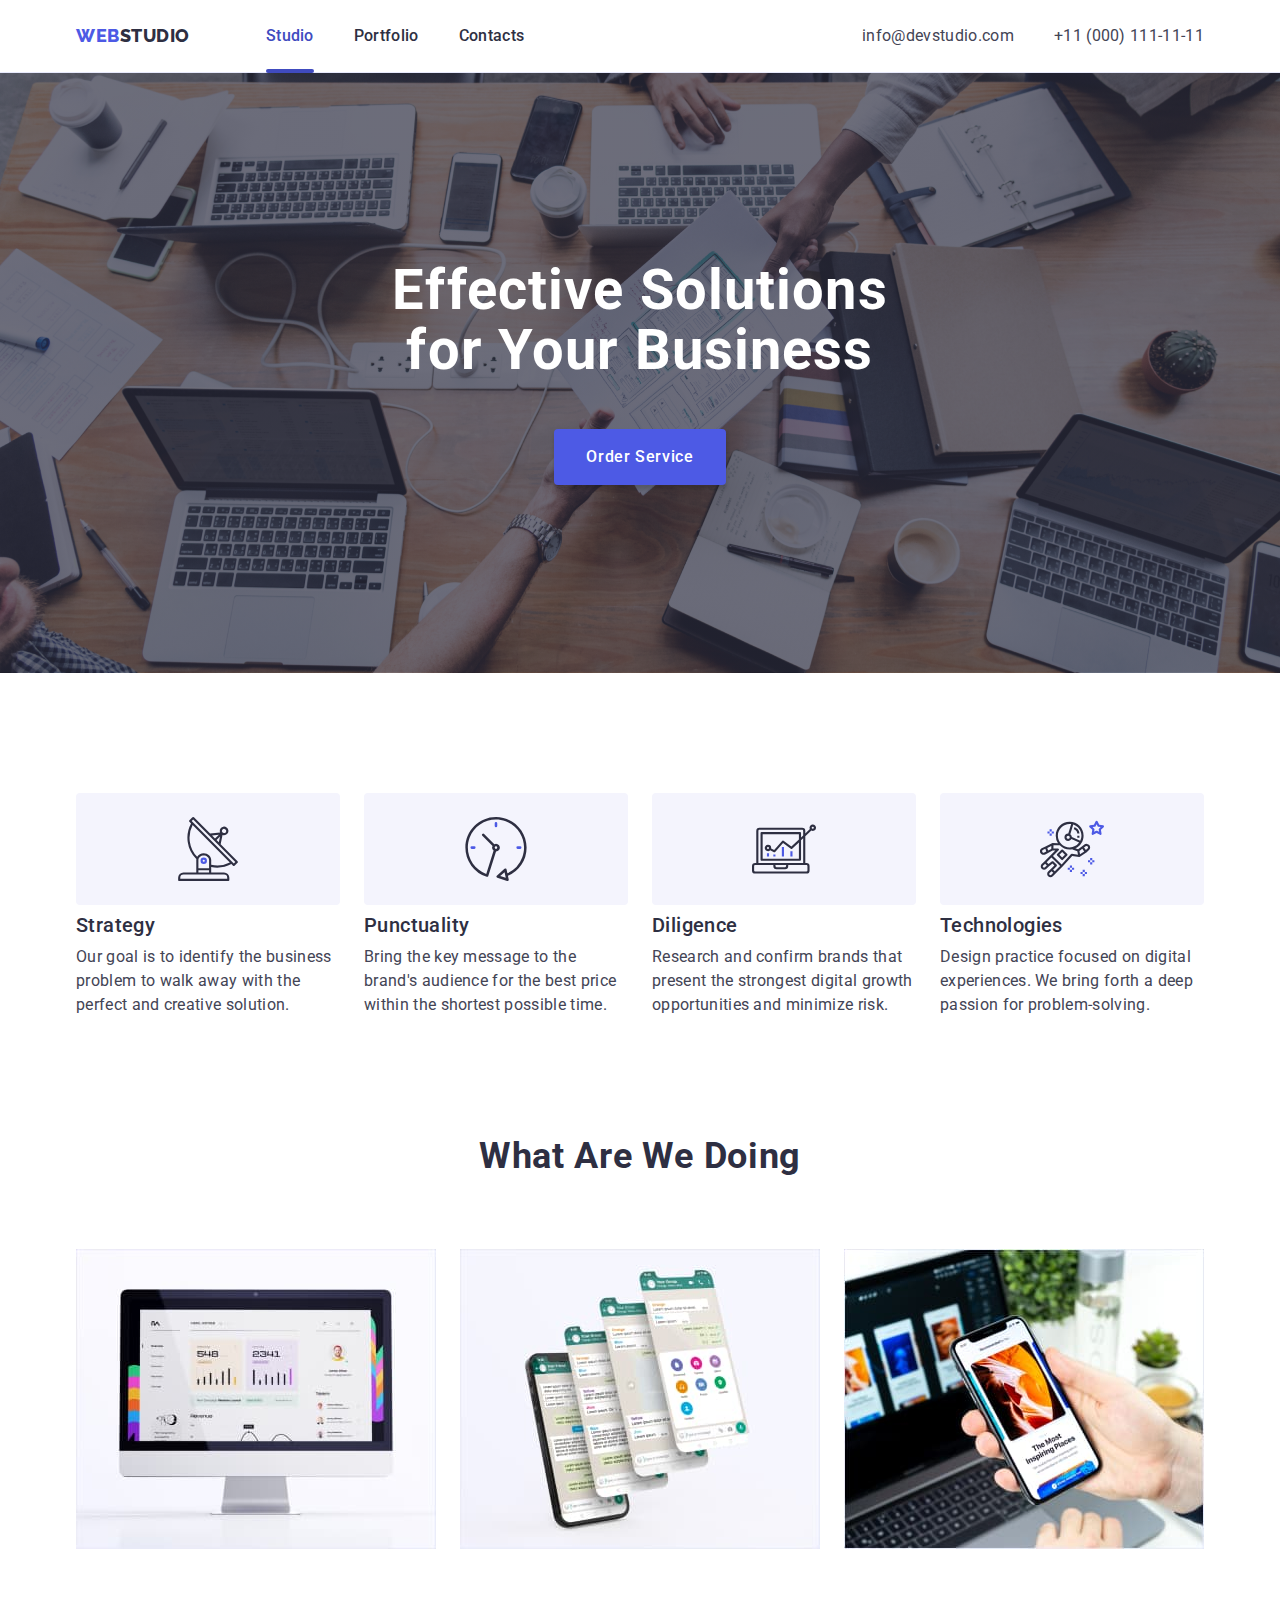
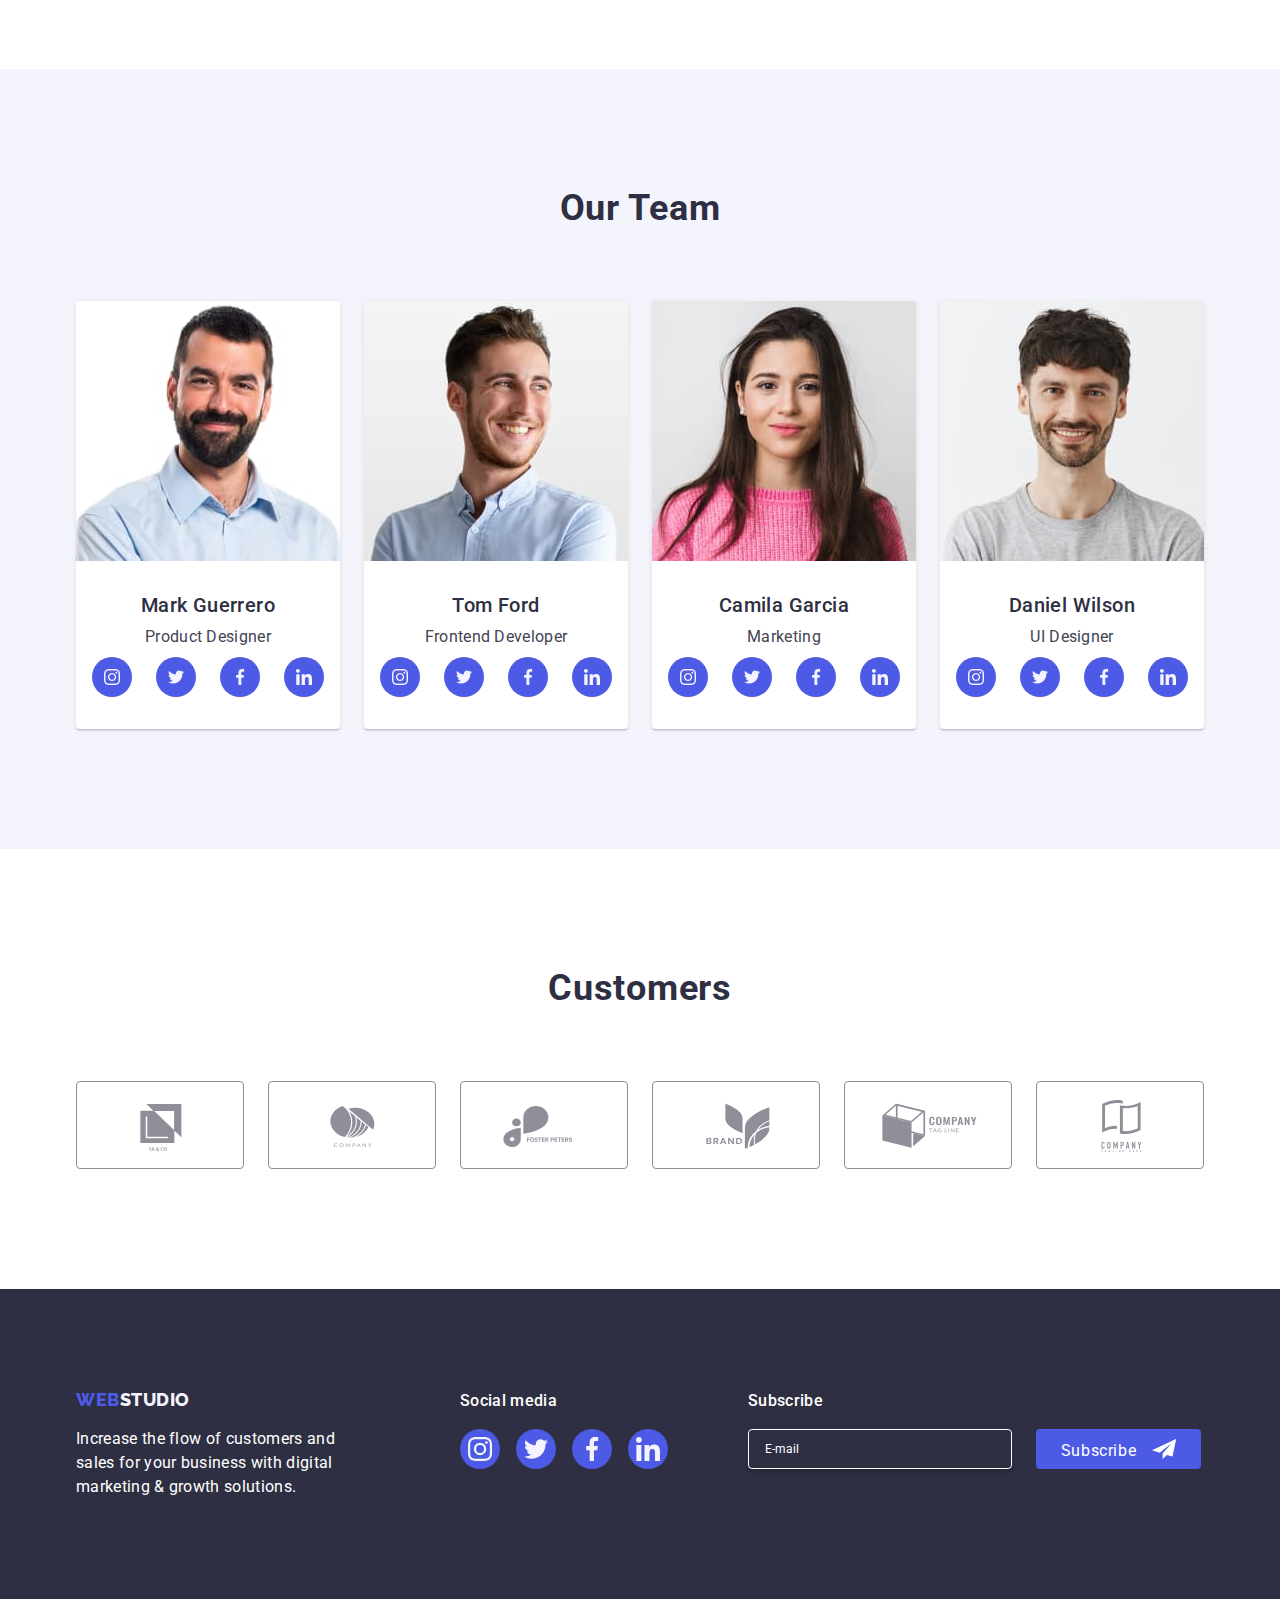
==== index.html @ 0a30d8d1 "hw5" ====
<!DOCTYPE html>
<html lang="en">
  <head>
    <meta charset="UTF-8" />
    <meta name="viewport" content="width=device-width, initial-scale=1.0" />
    <title>Web studio</title>
    <!--Normalizer-->
    <link
      rel="stylesheet"
      href="https://cdn.jsdelivr.net/npm/modern-normalize@2.0.0/modern-normalize.min.css"
    />
    <!--activation css-->
    <link rel="stylesheet" href="./css/styles.css" />
    <!--activation ralewey+roboto-->
    <link rel="preconnect" href="https://fonts.googleapis.com" />
    <link rel="preconnect" href="https://fonts.gstatic.com" crossorigin />
    <link
      href="https://fonts.googleapis.com/css2?family=Raleway:wght@800&family=Roboto:wght@400;500;700;900&display=swap"
      rel="stylesheet"
    />
  </head>
  <body>
    <header class="page-header">
      <div class="header-container container">
        <nav class="nav-adress">
          <!--logo-->
          <a class="logo link" href="./index.html"
            >Web<span class="logo-header">Studio</span></a
          >
          <!--navigation menu-->
          <ul class="header-nav-list list">
            <li>
              <a class="header-nav-menu current link" href="./index.html"
                >Studio</a
              >
            </li>
            <li>
              <a class="header-nav-menu link" href="./portfolio.html"
                >Portfolio</a
              >
            </li>
            <li><a class="header-nav-menu link" href="">Contacts</a></li>
          </ul>
        </nav>
        <address class="adress">
          <ul class="adress-list list">
            <li class="adress-item">
              <a class="adress-link link" href="mailto:info@devstudio.com"
                >info@devstudio.com</a
              >
            </li>
            <li class="adress-item">
              <a class="adress-link link" href="tel:+110001111111"
                >+11 (000) 111-11-11</a
              >
            </li>
          </ul>
        </address>
      </div>
    </header>
    <main>
      <!-- section 1 hero -->
      <section class="hero-section">
        <div class="container">
          <h1 class="hero-title">Effective Solutions for Your Business</h1>
          <button class="button" type="button" data-modal-open>
            Order Service
          </button>
        </div>
      </section>
      <!-- Section 2 goals-->
      <section class="goals">
        <div class="goals-container container">
          <h2 class="visually-hidden">Our goals</h2>
          <ul class="goals-list list">
            <li class="goals-item">
              <div class="icons">
                <svg class="goals-icons" width="64" height="64">
                  <use href="./images/icons.svg#icon-antenna"></use>
                </svg>
              </div>
              <h3 class="goals-subject">Strategy</h3>
              <p class="text-subjeckt">
                Our goal is to identify the business problem to walk away with
                the perfect and creative solution.
              </p>
            </li>
            <li class="goals-item">
              <div class="icons">
                <svg class="goals-icons" width="64" height="64">
                  <use href="./images/icons.svg#icon-clock"></use>
                </svg>
              </div>
              <h3 class="goals-subject">Punctuality</h3>
              <p class="text-subjeckt">
                Bring the key message to the brand's audience for the best price
                within the shortest possible time.
              </p>
            </li>

            <li class="goals-item">
              <div class="icons">
                <svg class="goals-icons" width="64" height="64">
                  <use href="./images/icons.svg#icon-diagram"></use>
                </svg>
              </div>
              <h3 class="goals-subject">Diligence</h3>
              <p class="text-subjeckt">
                Research and confirm brands that present the strongest digital
                growth opportunities and minimize risk.
              </p>
            </li>

            <li class="goals-item">
              <div class="icons">
                <svg class="goals-icons" width="64" height="64">
                  <use href="./images/icons.svg#icon-astronaut"></use>
                </svg>
              </div>
              <h3 class="goals-subject">Technologies</h3>
              <p class="text-subjeckt">
                Design practice focused on digital experiences. We bring forth a
                deep passion for problem-solving.
              </p>
            </li>
          </ul>
        </div>
      </section>
      <!-- Section 3-->
      <section class="advantages">
        <div class="container">
          <h2 class="headline">What are we doing</h2>
          <ul class="advantages-list list">
            <li class="advantages-list-images">
              <img
                src="./images/Section2/img1.jpg"
                alt="internet pages"
                width="360"
                height="300"
              />
            </li>
            <li class="advantages-list-images">
              <img
                src="./images/Section2/img2.jpg"
                alt="appliction"
                width="360"
                height="300"
              />
            </li>
            <li class="advantages-list-images">
              <img
                src="./images/Section2/img3.jpg"
                alt="connecting"
                width="360"
                height="300"
              />
            </li>
          </ul>
        </div>
      </section>
      <!-- Selection 4-->
      <section class="team-title">
        <div class="container team">
          <h2 class="headline">Our Team</h2>
          <ul class="team-list list">
            <li class="team-photo">
              <img
                src="./images/Section3/img.jpg"
                alt="photo of ui designer"
                width="264"
                height="260"
              />
              <div class="card-content-team">
                <h3 class="team-member">Mark Guerrero</h3>
                <p class="team-position">Product Designer</p>
                <ul class="card-list list">
                  <li class="card-items">
                    <a class="card-icons-link" href="">
                      <svg class="card-icons" width="16" height="16">
                        <use href="./images/icons.svg#icon-instagram"></use>
                      </svg>
                    </a>
                  </li>
                  <li class="card-items">
                    <a class="card-icons-link" href="">
                      <svg class="card-icons" width="16" height="16">
                        <use href="./images/icons.svg#icon-twitter"></use>
                      </svg>
                    </a>
                  </li>
                  <li class="card-items">
                    <a class="card-icons-link" href="">
                      <svg class="card-icons" width="16" height="16">
                        <use href="./images/icons.svg#icon-facebook"></use>
                      </svg>
                    </a>
                  </li>
                  <li class="card-items">
                    <a class="card-icons-link" href="">
                      <svg class="card-icons" width="16" height="16">
                        <use href="./images/icons.svg#icon-linkedin"></use>
                      </svg>
                    </a>
                  </li>
                </ul>
              </div>
            </li>
            <li class="team-photo">
              <img
                src="./images/Section3/img2.jpg"
                alt="photo of ui designer"
                width="264"
                height="260"
              />
              <div class="card-content-team">
                <h3 class="team-member">Tom Ford</h3>
                <p class="team-position">Frontend Developer</p>
                <ul class="card-list list">
                  <li class="card-items">
                    <a class="card-icons-link" href="">
                      <svg class="card-icons" width="16" height="16">
                        <use href="./images/icons.svg#icon-instagram"></use>
                      </svg>
                    </a>
                  </li>
                  <li class="card-items">
                    <a class="card-icons-link" href="">
                      <svg class="card-icons" width="16" height="16">
                        <use href="./images/icons.svg#icon-twitter"></use>
                      </svg>
                    </a>
                  </li>
                  <li class="card-items">
                    <a class="card-icons-link" href="">
                      <svg class="card-icons" width="16" height="16">
                        <use href="./images/icons.svg#icon-facebook"></use>
                      </svg>
                    </a>
                  </li>
                  <li class="card-items">
                    <a class="card-icons-link" href="">
                      <svg class="card-icons" width="16" height="16">
                        <use href="./images/icons.svg#icon-linkedin"></use>
                      </svg>
                    </a>
                  </li>
                </ul>
              </div>
            </li>
            <li class="team-photo">
              <img
                src="./images/Section3/img3.jpg"
                alt="photo of ui designer"
                width="264"
                height="260"
              />
              <div class="card-content-team">
                <h3 class="team-member">Camila Garcia</h3>
                <p class="team-position">Marketing</p>
                <ul class="card-list list">
                  <li class="card-items">
                    <a class="card-icons-link" href="">
                      <svg class="card-icons" width="16" height="16">
                        <use href="./images/icons.svg#icon-instagram"></use>
                      </svg>
                    </a>
                  </li>
                  <li class="card-items">
                    <a class="card-icons-link" href="">
                      <svg class="card-icons" width="16" height="16">
                        <use href="./images/icons.svg#icon-twitter"></use>
                      </svg>
                    </a>
                  </li>
                  <li class="card-items">
                    <a class="card-icons-link" href="">
                      <svg class="card-icons" width="16" height="16">
                        <use href="./images/icons.svg#icon-facebook"></use>
                      </svg>
                    </a>
                  </li>
                  <li class="card-items">
                    <a class="card-icons-link" href="">
                      <svg class="card-icons" width="16" height="16">
                        <use href="./images/icons.svg#icon-linkedin"></use>
                      </svg>
                    </a>
                  </li>
                </ul>
              </div>
            </li>
            <li class="team-photo">
              <img
                src="./images/Section3/img4.jpg"
                alt="photo of ui designer"
                width="264"
                height="260"
              />
              <div class="card-content-team">
                <h3 class="team-member">Daniel Wilson</h3>
                <p class="team-position">UI Designer</p>
                <ul class="card-list list">
                  <li class="card-items">
                    <a class="card-icons-link" href="">
                      <svg class="card-icons" width="16" height="16">
                        <use href="./images/icons.svg#icon-instagram"></use>
                      </svg>
                    </a>
                  </li>
                  <li class="card-items">
                    <a class="card-icons-link" href="">
                      <svg class="card-icons" width="16" height="16">
                        <use href="./images/icons.svg#icon-twitter"></use>
                      </svg>
                    </a>
                  </li>
                  <li class="card-items">
                    <a class="card-icons-link" href="">
                      <svg class="card-icons" width="16" height="16">
                        <use href="./images/icons.svg#icon-facebook"></use>
                      </svg>
                    </a>
                  </li>
                  <li class="card-items">
                    <a class="card-icons-link" href="">
                      <svg class="card-icons" width="16" height="16">
                        <use href="./images/icons.svg#icon-linkedin"></use>
                      </svg>
                    </a>
                  </li>
                </ul>
              </div>
            </li>
          </ul>
        </div>
      </section>
      <!-- section 5 -->
      <section class="customers-section">
        <div class="container">
          <h2 class="customers-title">Customers</h2>
          <ul class="customers list">
            <li class="customers-item">
              <a class="customers-icons-link" href="">
                <svg class="customers-icons" width="104" height="56">
                  <use href="./images/icons.svg#icon-Logo-6"></use>
                </svg>
              </a>
            </li>
            <li class="customers-item">
              <a class="customers-icons-link" href="">
                <svg class="customers-icons" width="104" height="56">
                  <use href="./images/icons.svg#icon-Logo-2"></use>
                </svg>
              </a>
            </li>
            <li class="customers-item">
              <a class="customers-icons-link" href="">
                <svg class="customers-icons" width="104" height="56">
                  <use href="./images/icons.svg#icon-Logo-3"></use>
                </svg>
              </a>
            </li>
            <li class="customers-item">
              <a class="customers-icons-link" href="">
                <svg class="customers-icons" width="104" height="56">
                  <use href="./images/icons.svg#icon-Logo-4"></use>
                </svg>
              </a>
            </li>
            <li class="customers-item">
              <a class="customers-icons-link" href="">
                <svg class="customers-icons" width="104" height="56">
                  <use href="./images/icons.svg#icon-Logo-5"></use>
                </svg>
              </a>
            </li>
            <li class="customers-item">
              <a class="customers-icons-link" href="">
                <svg class="customers-icons" width="104" height="56">
                  <use href="./images/icons.svg#icon-Logo-1"></use>
                </svg>
              </a>
            </li>
          </ul>
        </div>
      </section>
    </main>
    <!--footer with logof-->
    <footer class="footer">
      <div class="footer-container container">
        <div class="footer-logo-wrap">
          <a class="logo-footer-logo link" href="./index.html"
            >Web<span class="logo-footer">Studio</span></a
          >
          <p class="text-footer">
            Increase the flow of customers and sales for your business with
            digital marketing & growth solutions.
          </p>
        </div>
        <div class="footer-social">
          <p class="footer-podtitle">Social media</p>
          <ul class="footer-card-list list">
            <li class="card-items">
              <a class="icon-footer" href="">
                <svg class="card-icons" width="24" height="24">
                  <use href="./images/icons.svg#icon-instagram"></use>
                </svg>
              </a>
            </li>
            <li class="card-items">
              <a class="icon-footer" href="">
                <svg class="card-icons" width="24" height="24">
                  <use href="./images/icons.svg#icon-twitter"></use>
                </svg>
              </a>
            </li>
            <li class="card-items">
              <a class="icon-footer" href="">
                <svg class="card-icons" width="24" height="24">
                  <use href="./images/icons.svg#icon-facebook"></use>
                </svg>
              </a>
            </li>
            <li class="card-items">
              <a class="icon-footer" href="">
                <svg class="card-icons" width="24" height="24">
                  <use href="./images/icons.svg#icon-linkedin"></use>
                </svg>
              </a>
            </li>
          </ul>
        </div>
        <div class="footer-form-subscribe">
          <p class="footer-podtitle">Subscribe</p>
          <form class="footer-form" name="subscribe_form">
            <input
              class="footer-form-input"
              name="subscribe_email5"
              type="email"
              placeholder="E-mail"
            />
            <button class="button-footer" type="submit">
              Subscribe
              <svg class="footer-form-icon" width="24" height="24">
                <use href="./images/icons.svg#icon-icon-send"></use>
              </svg>
            </button>
          </form>
        </div>
      </div>
    </footer>

    <!-- modal icon -->
    <div class="backdrop is-hidden" data-modal>
      <div class="modal">
        <button class="modal-button" type="button" data-modal-close>
          <svg class="modal-button-icon" width="8" height="8">
            <use href="./images/icons.svg#icon-close-black"></use>
          </svg>
        </button>

        <strong class="modal-caption">
          Leave your contacts and we will call you back
        </strong>

        <form class="modal-form" name="review_form">
          <label class="modal-form-label" for="user_name">Name</label>
          <div class="modal-form-field">
            <input
              class="modal-form-input"
              type="text"
              name="user_name"
              id="user_name"
              placeholder=""
              required
              minlength="3"
            />
            <svg class="modal-form-icon" width="18" height="18">
              <use href="./images/icons.svg#icon-modal1"></use>
            </svg>
          </div>

          <label class="modal-form-label" for="user_phone">Phone</label>
          <div class="modal-form-field">
            <input
              class="modal-form-input"
              type="tel"
              name="user_phone"
              id="user_phone"
              placeholder=""
              minlength="12"
              maxlength="12"
              required
            />
            <svg class="modal-form-icon" width="18" height="24">
              <use href="./images/icons.svg#icon-modal2"></use>
            </svg>
          </div>

          <label class="modal-form-label" for="user_email">Email</label>
          <div class="modal-form-field">
            <input
              class="modal-form-input"
              type="email"
              name="user_email"
              id="user_email"
              placeholder=""
              required
            />
            <svg class="modal-form-icon" width="18" height="24">
              <use href="./images/icons.svg#icon-modal3"></use>
            </svg>
          </div>

          <label class="modal-form-label" for="user_comment">Comment</label>
          <textarea
            class="modal-form-comment"
            name="user_comment"
            id="user_comment"
            rows="5"
            placeholder="Text input"
            required
            minlength="5"
          ></textarea>

          <label class="modal-form-agreement">
            <!-- Version 1 -->
            <input
              class="visually-hidden"
              type="checkbox"
              name="user_agreement"
              value="yes"
            />
            <span class="agreement-checkbox">
              <svg class="agrement-checkbox-icon" width="10" height="10">
                <use href="./images/icons.svg#icon-Checkbox"></use>
              </svg>
            </span>
            <!-- Version 1 -->

            <span class="modal-form-desc">
              I accept the terms and conditions of the
              <a
                class="modal-form-link"
                href=""
                target="_blank"
                rel="noopener noreferrer"
              >
                Privacy Policy
              </a>
            </span>
          </label>

          <button class="button modalbuttom" type="submit">Send</button>
        </form>
      </div>
    </div>
    <script src="./js/modal.js"></script>
  </body>
</html>
---- css/styles.css ----
html {
  box-sizing: border-box;
}


img {
  display: block;
}

:root {
  --main-text-style: Roboto, sans-serif;
  --main-color: #434455;
  --main-background-color: #ffffff;
  --white-color: #ffffff;
}

body {
  background-color: var(--main-background-color);
  font-family: Roboto, sans-serif;
  color: #434455;
  font-style: normal;
}
p,
h1,
h2,
h3,
h4,
h5,
h6,
ul,
ol {
  padding: 0;
  margin: 0;
}

.list {
  list-style: none;
}
.link {
  list-style: none;
  text-decoration: none;
}
.link .adinfo:hover,
.link .adinfo:focus {
  color: #404bbf;
}


.page-header {
  border-bottom: 1px solid #e7e9fc;
  box-shadow: 0px 2px 1px rgba(46, 47, 66, 0.08),
    0px 1px 1px rgba(46, 47, 66, 0.16), 0px 1px 6px rgba(46, 47, 66, 0.08);
}
.container {
  width: 1158px;
  padding-left: 15px;
  padding-right: 15px;
  margin-right: auto;
  margin-left: auto;
}
.header-container {
  
  display: flex;
  flex-direction: row;
  align-items: center;
  justify-content: space-between;
}
.nav-adress {
  display: flex;
  align-items: center;

}
.logo {
  font-family: Raleway, sans-serif;
  font-weight: 800;
  font-size: 18px;
  display: inline-block;
  line-height: 1.17;
  letter-spacing: 0.03em;
  text-transform: uppercase;
  color: #4D5AE5;
  margin-right: 76px;
}
.logo-footer-logo {
  font-family: Raleway, sans-serif;
  font-weight: 800;
  font-size: 18px;
  display: inline-block;
  line-height: 1.17;
  letter-spacing: 0.03em;
  text-transform: uppercase;
  color: #4d5ae5;
  display: inline-block;
  margin-bottom: 17.5px;
}
.logo-header {
  letter-spacing: 0.03em;
  color: #2e2f42;
}

.header-nav-list {
  display: flex;
  gap: 40px;
}

.header-nav-menu.current::after {
  background-color: #404bbf;
}
.header-nav-menu.current {
  color: #404bbf;
}
.header-nav-menu {
  font-weight: 500;
  font-size: 16px;
  line-height: 1.5;
  letter-spacing: 0.02em;
  color: #2e2f42;
  display: inline-block;
  padding-top: 24px;
  padding-bottom: 24px;
  position: relative;
  transition: color 250ms cubic-bezier(0.4, 0, 0.2, 1);
}

.header-nav-menu:hover,
.header-nav-menu:focus {
  color: #404bbf;
}
.header-nav-menu::after {
  content: "";
  position: absolute;
  left: 0;
  bottom: -1px;
  display: block;
  width: 100%;
  height: 4px;
  border-radius: 2px;
}

.adress {
  font-style: normal;
}
.adress-list {
  display: flex;
  gap: 40px;
}

.adress-link {
  font-size: 16px;
  line-height: 1.5;
  letter-spacing: 0.02em;
  color: #434455;
  transition: color 250ms cubic-bezier(0.4, 0, 0.2, 1);;
}
.adress-link:hover,
.adress-link:focus {
  color: #404bbf;
}

.hero-section {
  background-color: #2e2f42;
  padding: 188px 0;
  background-image: linear-gradient(rgba(46, 47, 66, 0.7), rgba(46, 47, 66, 0.7)), url(../images/img-name.jpg);
  background-size: cover;
  margin: 0 auto;
  max-width: 1440px;
  background-repeat: no-repeat;
  background-position: center;
}

.hero-title {
  font-size: 56px;
  font-weight: 700;
  line-height: 1.07;
  letter-spacing: 0.02em;
  text-align: center;
  color: #ffffff;
  max-width: 496px;
  margin: 0 auto;
  margin-bottom: 48px;
}

.button {
  min-width: 169px;
  background-color: #4d5ae5;
  color: #ffffff;
  font-weight: 500;
  line-height: 1.5;
  letter-spacing: 0.04em;
  padding: 16px 32px;
  border-radius: 4px;
  box-shadow: 0px 4px 4px 0px rgba(0, 0, 0, 0.15);
  height: 56px;
  border: none;
  cursor: pointer;
  display: block;
  margin-right: auto;
  margin-left: auto;
  transition: background-color 250ms cubic-bezier(0.4, 0, 0.2, 1);
}

.button:hover,
.button:focus {
  background-color: #404bbf;
}

.goals {
  padding: 120px 0px;
  align-content: space-around;
  flex-wrap: wrap;
  flex-direction: column;
}
.goals-icons {
  width: 64px;
  height: 64px;
}
.icons {
  display: flex;
  border: #f4f4fd;
  width: 264px;
  height: 112px;
  flex-shrink: 0;
  border-radius: 4px;
  margin-bottom: 8px;
  justify-content: center;
  align-items: center;
  background-color: #f4f4fd;
}
.visually-hidden {
  position: absolute;
  width: 1px;
  height: 1px;
  margin: -1px;
  border: 0;
  padding: 0;
  white-space: nowrap;
  clip-path: inset(100%);
  clip: rect(0 0 0 0);
  overflow: hidden;
}
.goals-title {
  font-weight: 500;
  font-size: 20px;
  line-height: 1.2;
  letter-spacing: 0.02em;
  color: #2e2f42;
  padding-top: 120px;
}

.goals-list {
  display: flex;
  gap: 24px;
}


.goals-item {
  display: block;
  width: calc((100% - 72px) / 4);
}

.goals-subject {
  font-weight: 500;
  font-size: 20px;
  line-height: 1.2;
  letter-spacing: 0.02em;
  color: #2e2f42;
  margin-bottom: 8px;
}
.text-subjeckt {
  font-size: 16px;
  line-height: 1.5;
  letter-spacing: 0.02em;
  color: #434455;
}

.advantages {
  padding-bottom: 120px;
}
.advantages-list {
  display: flex;
  gap: 24px;
}
.advantages-list-images {
  width: calc((100% - 48px) / 3);
}
.headline {
  font-size: 36px;
  line-height: 1.11;
  text-align: center;
  letter-spacing: 0.02em;
  text-transform: capitalize;
  color: #2e2f42;
  margin-bottom: 72px;
}


.team-title {
  background-color: #f4f4fd;
  padding: 120px 0;
}
.team-list {
  display: flex;
  justify-content: center;
  gap: 24px;
  flex-wrap: wrap; 
}
.team-photo {
  width: calc((100% - 72px) / 4);
  background-color: #ffffff;
  border-radius: 0px 0px 4px 4px;
  box-shadow: 0px 2px 1px 0px rgba(46, 47, 66, 0.08),
    0px 1px 1px 0px rgba(46, 47, 66, 0.16),
    0px 1px 6px 0px rgba(46, 47, 66, 0.08);
}
.team-member {
  font-weight: 500;
  font-size: 20px;
  line-height: 1.2;
  letter-spacing: 0.02em;
  color: #2e2f42;
  text-align: center;
  margin-bottom: 8px;
}
.team-position {
  font-size: 16px;
  line-height: 1.5;
  letter-spacing: 0.02em;
  color: #434455;
  text-align: center;
  margin-bottom: 8px;
}
.card-content-team {
  display: flex;
  flex-direction: column;
  justify-content: center;
  align-items: center;
  padding: 32px 0;
}
.card-content {
  padding: 32px 16px;
  border: 1px solid #e7e9fc;
  border-top: none;
}
.card-icons {
  display: flex;
  fill: #f4f4fd;
}
.card-icons-link {
  width: 100%;
  height: 100%;
  background-color: #4d5ae5;
  transition: background-color 250ms cubic-bezier(0.4, 0, 0.2, 1);
  border-radius: 50%;
  display: flex;
  align-items: center;
  justify-content: center;
  fill: #f4f4fd;
}
.card-icons-link:hover,
.card-icons-link:focus {
  background-color: #404bbf;
}
.card-list {
  justify-content: center;
  display: flex;
  gap: 24px;
}
.card-items {
  justify-content: center;
  width: 40px;
  height: 40px;
  transition: background-color 250ms cubic-bezier(0.4, 0, 0.2, 1);
}
.customers-icons {
  fill: currentColor;
}

.customers-section {
  padding-top: 120px;
  padding-bottom: 120px;
}
.customers-icons-link {
  display: block;
  transition: border-color 250ms cubic-bezier(0.4, 0, 0.2, 1),
    color 250ms cubic-bezier(0.4, 0, 0.2, 1);
} 

.customers-icons:hover,
.costomers-icons:focus {
  fill: #404bbf;
  border-color: #404bbf;
}


.team-card-link {
  display: flex;
}

.customers {
  background-color: #fff;
  display: flex;
  gap: 24px;
  justify-content: center;
}
.customers {
  transition: border-color 250ms cubic-bezier(0.4, 0, 0.2, 1),
    color 250ms cubic-bezier(0.4, 0, 0.2, 1);
}
.customers-item {
  width: calc((100% - 120px) / 6);
  height: 88px;
}
.customers-icons {
  fill: currentColor;
}
.customers-icons-link {
  color: #8e8f99;
  display: flex;
  border-radius: 4px;
  border: 1px solid #8e8f99;
  width: 100%;
  height: 100%;
  align-items: center;
  justify-content: center;
  fill: currentColor; 
}
.customers-icons-link:hover, 
.customers-icons-link:focus {
  border-color: #404bbf;
  color: #404bbf;

}
.customers-list {
  display: flex;
  gap: 24px;
}

.customers-title {
  color: #2e2f42;
  text-align: center;
  font-family: Roboto;
  font-size: 36px;
  
  line-height: 1.11;
  letter-spacing: 0.72px;

  margin-bottom: 72px;
}

.nav-button-list {
  display: flex;
  gap: 24px;
  justify-content: center;
  margin-bottom: 72px;
}
.button-item {
  max-width: 360px;
  transition: color 250ms cubic-bezier(0.4, 0, 0.2, 1),
    background-color 250ms cubic-bezier(0.4, 0, 0.2, 1),
    border-color 250ms cubic-bezier(0.4, 0, 0.2, 1),
    box-shadow 250ms cubic-bezier(0.4, 0, 0.2, 1);
}


.logo-footer {
  color: #f4f4fd;
  display: inline-block;
  /* margin-bottom: 16px; */
}
.logo-link {
  display: inline-block;
  margin-bottom: 16px;
}

.button-filters {
  font-family: Roboto, sans-serif;
  font-size: 16px;
  cursor: pointer;
  min-width: 116px;
  text-align: center;
  color: #4d5ae5;
  background-color: #f4f4fd;
  font-weight: 500;
  line-height: 1.5;
  letter-spacing: 0.04em;
  padding: 12px 24px;
  border: 1px solid#E7E9FC;
  border-radius: 4px;
  transition: color 250ms cubic-bezier(0.4, 0, 0.2, 1),
    background-color 250ms cubic-bezier(0.4, 0, 0.2, 1),
    border-color 250ms cubic-bezier(0.4, 0, 0.2, 1),
    box-shadow 250ms cubic-bezier(0.4, 0, 0.2, 1);
}

.button-filters:hover,
.button-filters:focus {
  color: #ffffff;
  background-color: #404bbf;
  border: 1px solid transparent;
  box-shadow: 0px 3px 1px rgba(0, 0, 0, 0.1),
    0px 2px 1px rgba(0, 0, 0, 0.08),
    0px 2px 2px rgba(0, 0, 0, 0.12);
}


.portfoio-section {
  padding: 96px 0 120px 0;
}

.portfolio-list {
  display: flex;
  flex-wrap: wrap;
  row-gap: 48px;
  column-gap: 24px;
}
.portfolio {
  display: block;
  transition: box-shadow 250ms cubic-bezier(0.4, 0, 0.2, 1);
}
.portfolio:focus,
.portfolio:hover {
  box-shadow: 0px 1px 6px rgba(46, 47, 66, 0.08),
    0px 1px 1px rgba(46, 47, 66, 0.16),
    0px 2px 1px rgba(46, 47, 66, 0.08);
}

.portfolio-caption {
  font-weight: 500;
  font-size: 20px;
  line-height: 1.2;
  letter-spacing: 0.02em;
  color: #2e2f42;
  text-align: left;
  justify-content: flex-start;
  margin-bottom: 8px;
}

.portfolio:hover .portfolio-top-text,
.portfolio:focus .portfolio-top-text {
  transform: translateY(0);
}

.portfolio-top-text {
  position: absolute;
  top: 0;
  height: 100%;
  color: #F4F4FD;
  font-size: 16px;
  background-color: #4D5AE5;
  line-height: 24px;
  padding: 40px 32px;
  transform: translateY(100%);
  transition: transform 250ms cubic-bezier(0.4, 0, 0.2, 1);;
  overflow: auto;
  letter-spacing: 0.02em;
}
.portfolio-top-wrap {
  position: relative;
  overflow: hidden;
}

.footer-podtitle {
  font-size: 16px;
  font-weight: 500;
  line-height: 24px;
  letter-spacing: 0.32px;
  color: #FFFFFF;
  margin-bottom: 16px;
}
.footer-container {
  display: flex;
  /* gap: 120px; */
  align-items: baseline;
}

.icon-footer {
  width: 100%;
  height: 100%;
  background-color: #4d5ae5;
  border-radius: 50%;
  display: flex;
  align-items: center;
  justify-content: center;
  fill: #fff;
  transition: background-color 250ms cubic-bezier(0.4, 0, 0.2, 1);
}
.icon-footer:hover,
.icon-footer:focus {
  background-color: #31d0aa;
}
.footer-card-list {
  display: flex;
  gap: 16px;
}

.footer {
  background-color: #2e2f42;
  color: #e7e9fc;
  padding: 100px 0;
}
.text-footer {
  font-family: Roboto, sans-serif;
  line-height: 1.5;
  color: #ffffff;
  letter-spacing: 0.02em;
  width: 264px;
}
.footer-logo-wrap {
  margin-right: 120px;
}

.portfolio-subtitle {
  color: #434455;
  line-height: 1.5;
  letter-spacing: 0, 02em;
  text-align: left;
  justify-content: flex-start;
}

.button-footer {
  
  background-color: #4D5AE5;
  display: flex;
  color: #fff;
  width: 165px;
  height: 40px;
  padding: 8px 8px;
    font-size: 16px;
    font-style: normal;
    letter-spacing: 0.64px;
justify-content: center;
    align-items: flex-end;
    gap: 16px;
    border: none;
    border-radius: 4px;
 
}
.footer-social {
  margin-right: 80px;
}
.footer-form {
  display: flex;
}
.footer-form-input {
    width: 264px;
    height: 40px;
    padding: 8px 16px;
    margin-right: 24px;
    color: #FFF;
    outline: transparent;
    background-color: transparent;
    border-radius: 4px;
    border: 1px solid  #FFF;
    box-shadow: 0px 4px 4px 0px rgba(0, 0, 0, 0.15);
    font-size: 12px;
    /* letter-spacing: 0,04em; */
}
.footer-form-input::placeholder {
   color: #FFF;
}
.footer-form-icon {
  fill: #FFFFFF;
  
}


/* Modal icon */
.backdrop {
  position: fixed;
  top: 0;
  left: 0;
  width: 100%;
  height: 100%;
  min-height: 584px;
  background-color: rgba(46, 47, 66, 0.4);
  transition: opacity 250ms cubic-bezier(0.4, 0, 0.2, 1),
    visibility 250ms cubic-bezier(0.4, 0, 0.2, 1);
}

.modal {
  position: absolute;
  width: 408px;
  min-height: 584px;
  background-color: #fcfcfc;
  top: 50%;
  left: 50%;
  transform: translate(-50%, -50%);
  padding: 15px;
  box-shadow: 0px 1px 1px rgba(0, 0, 0, 0.14), 0px 1px 3px rgba(0, 0, 0, 0.12),
    0px 2px 1px rgba(0, 0, 0, 0.2);
  border-radius: 4px;
  transition: transform 250ms cubic-bezier(0.4, 0, 0.2, 1);
}
.modal-button {
  position: absolute;
  top: 24px;
  right: 24px;
  width: 24px;
  height: 24px;
  border-radius: 50%;
  display: flex;
  align-items: center;
  justify-content: center;
  background-color: #e7e9fc;
  border: 1px solid rgba(0, 0, 0, 0.1);
  padding: 0;
  cursor: pointer;
  transition: background-color 250ms cubic-bezier(0.4, 0, 0.2, 1),
  border 250ms cubic-bezier(0.4, 0, 0.2, 1);

}
.modal-button:hover,
.modal-button:focus {
  background-color: #404bbf;
  border: none;
  fill: #fff;
}
.is-hidden {
   visibility: hidden;
    opacity: 0;
    pointer-events: none;
}
.modal-button-icon {
  transition: fill 250ms cubic-bezier(0.4, 0, 0.2, 1);
}
.modal-caption {
display: flex;
margin-top: 48px;
margin-bottom: 16px;
justify-content: center;

}
/* modal form */

.modal-form {

}

.modal-form-label {
  display: block;
  margin-bottom: 8px;
  font-size: 12px;
  letter-spacing: -0.02em;
  color: #8E8F99;
}

.modal-form-field {
  position: relative;
  margin-bottom: 8px;
}
.modal-form-input {
  height: 40px;
}

.modal-form-input,
.modal-form-comment {
  width: 100%;
  padding: 8px 16px;
  font-size: 12px;
  letter-spacing: -0.02em;
  border-radius: 4px;
  outline: transparent;
  border: 1px solid rgba(46, 47, 66, 0.40);
  transition: 1px solid border-color #2E2F4266;
}

.modal-form-input:focus,
.modal-form-comment:focus {
  border-color: #4D5AE5;
}

/* Check input state */
.modal-form-input:not(:placeholder-shown):invalid:required {
  border-color: #e74a3b;
}

.modal-form-input:not(:placeholder-shown):valid:required {
  border-color: #2cd882;
}

.modal-form-input {
  padding-left: 62px;
}

.modal-form-input::placeholder {
  opacity: 0;
  color: rgba(64, 64, 64, 0.3);
  transition: opacity 300ms ease 0s;
}

.modal-form-input:focus::placeholder {
  opacity: 1;
  transition-delay: 300ms;
}

.modal-form-icon {
  position: absolute;
  top: 50%;
  left: 0;
  transform: translateX(24px) translateY(-50%);

  transition: stroke 300ms ease;
  fill: #2E2F42;
  stroke: #404040;
  pointer-events: none;
}
.modal-form-icon:focus {
  fill: #4D5AE5;
}

.modal-form-input:focus+.modal-form-icon {
  stroke: #4D5AE5;
  fill: #4D5AE5;

}

.modal-form-input:not(:placeholder-shown):invalid:required+.modal-form-icon {
  stroke: #e74a3b;
}

.modal-form-input:not(:placeholder-shown):valid:required+.modal-form-icon {
  stroke: #2cd882;
}

.modal-form-info {
  position: absolute;
  top: 50%;
  right: 0;
  transform: translateX(-24px) translateY(-50%);
}

.error,
.success {
  transform-origin: center;
  transform: scale(0.2);
  opacity: 0;

  transition: opacity 400ms cubic-bezier(0.68, -0.55, 0.27, 1.55),
    transform 400ms cubic-bezier(0.68, -0.55, 0.27, 1.55);
}

.modal-form-input:not(:placeholder-shown):invalid:required~.modal-form-info .error {
  opacity: 1;
  transform: scale(1);
}

.modal-form-input:not(:placeholder-shown):valid:required~.modal-form-info .success {
  opacity: 1;
  transform: scale(1);
}

.modal-form-comment {
  width: 100%;
  height: 137px;
  margin-bottom: 18px;

  resize: none;
}

.modal-form-comment::placeholder {
  color: rgba(64, 64, 64, 0.3);
}

.modal-form-agreement {
  font-size: 14px;
  letter-spacing: -0.02em;
  color: rgba(64, 64, 64, 0.6);
}

.agreement-checkbox {
  display: inline-flex;
  align-items: center;
  justify-content: center;

  width: 20px;
  height: 20px;
  margin-right: 12px;

  color: transparent;
  
  border: 1px solid rgba(17, 17, 17, 0.14);
  
}

input[type='checkbox']:checked+.agreement-checkbox {
  background-color: #4D5AE5;
  border-color: #4D5AE5;
  color: #ffffff;
}

.agrement-checkbox-icon {
  fill: currentColor;
}

.modal-form-desc {
  user-select: none;
  font-size: 12px;
  
}

.modal-form-link {
  color: #4D5AE5;
}

.modal-form-btn {
  margin-top: 40px;
}
.button.modalbuttom {
   margin-top: 24px;
}
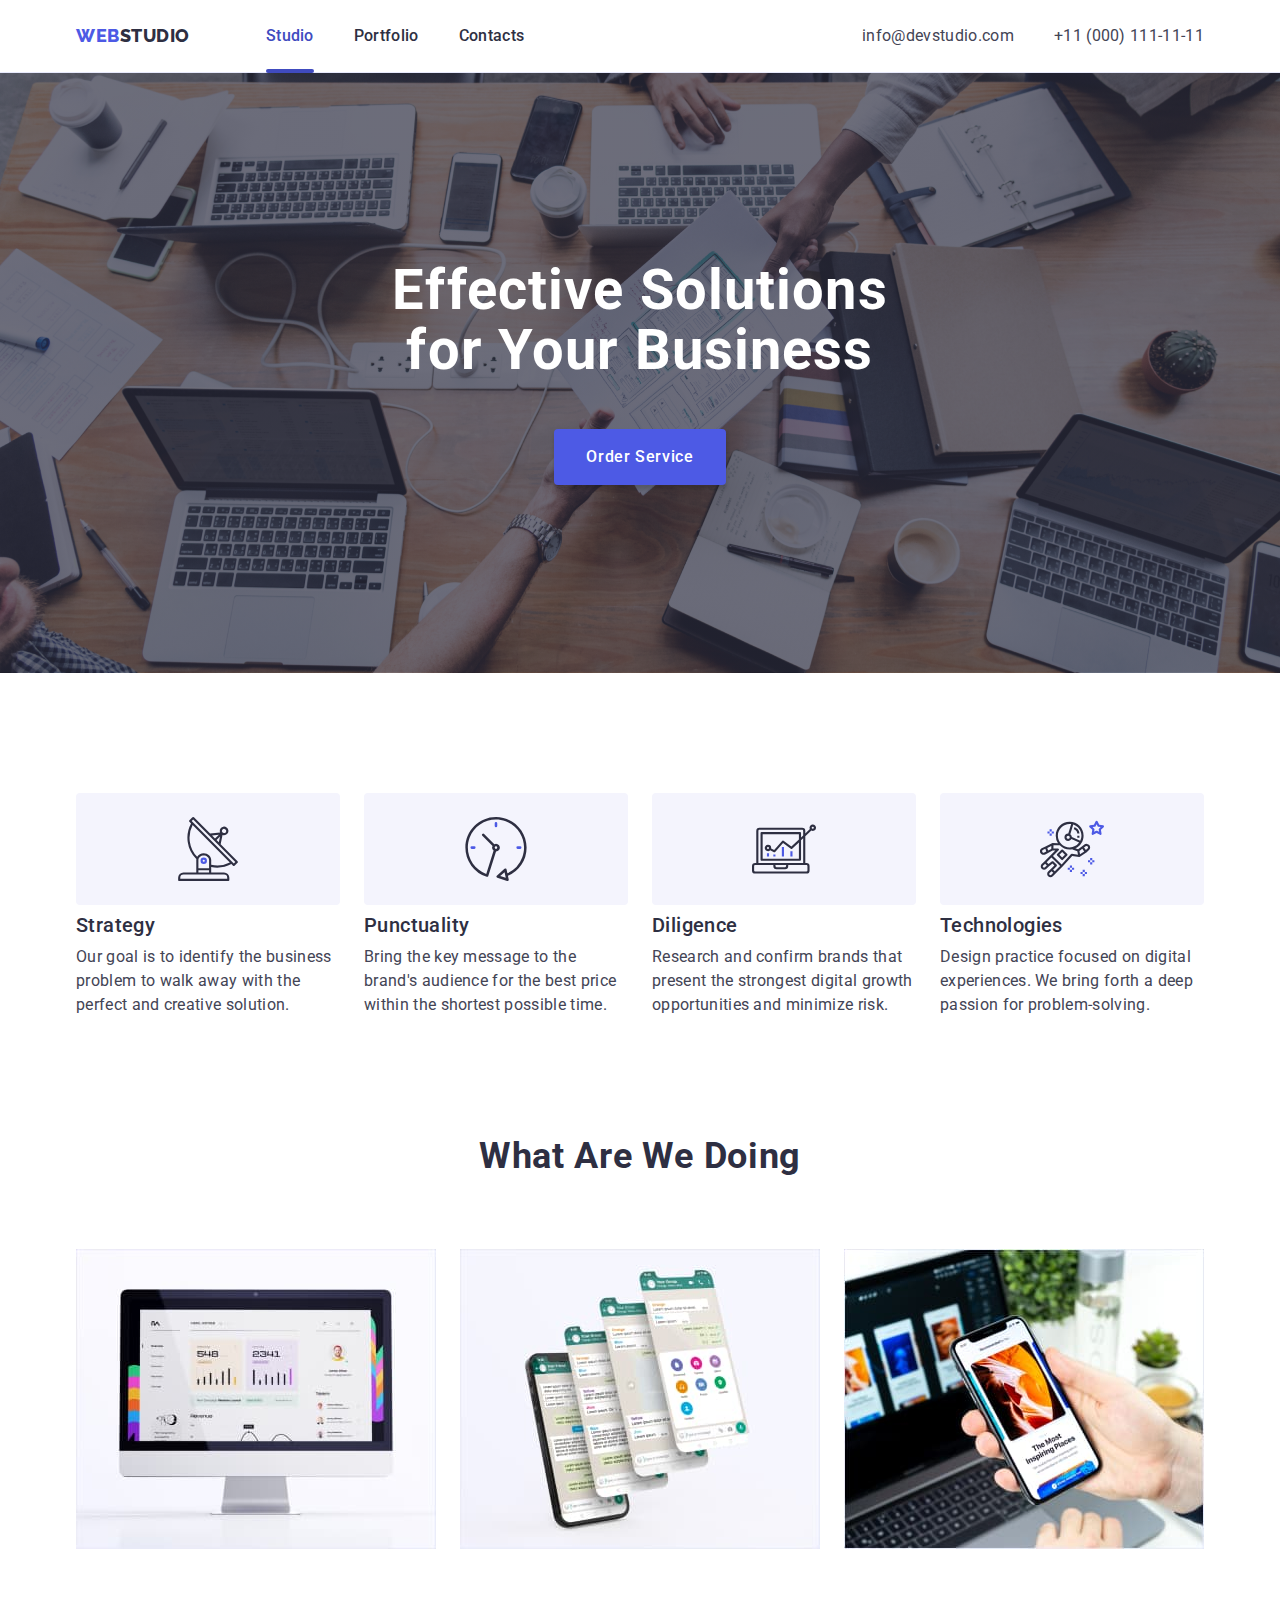
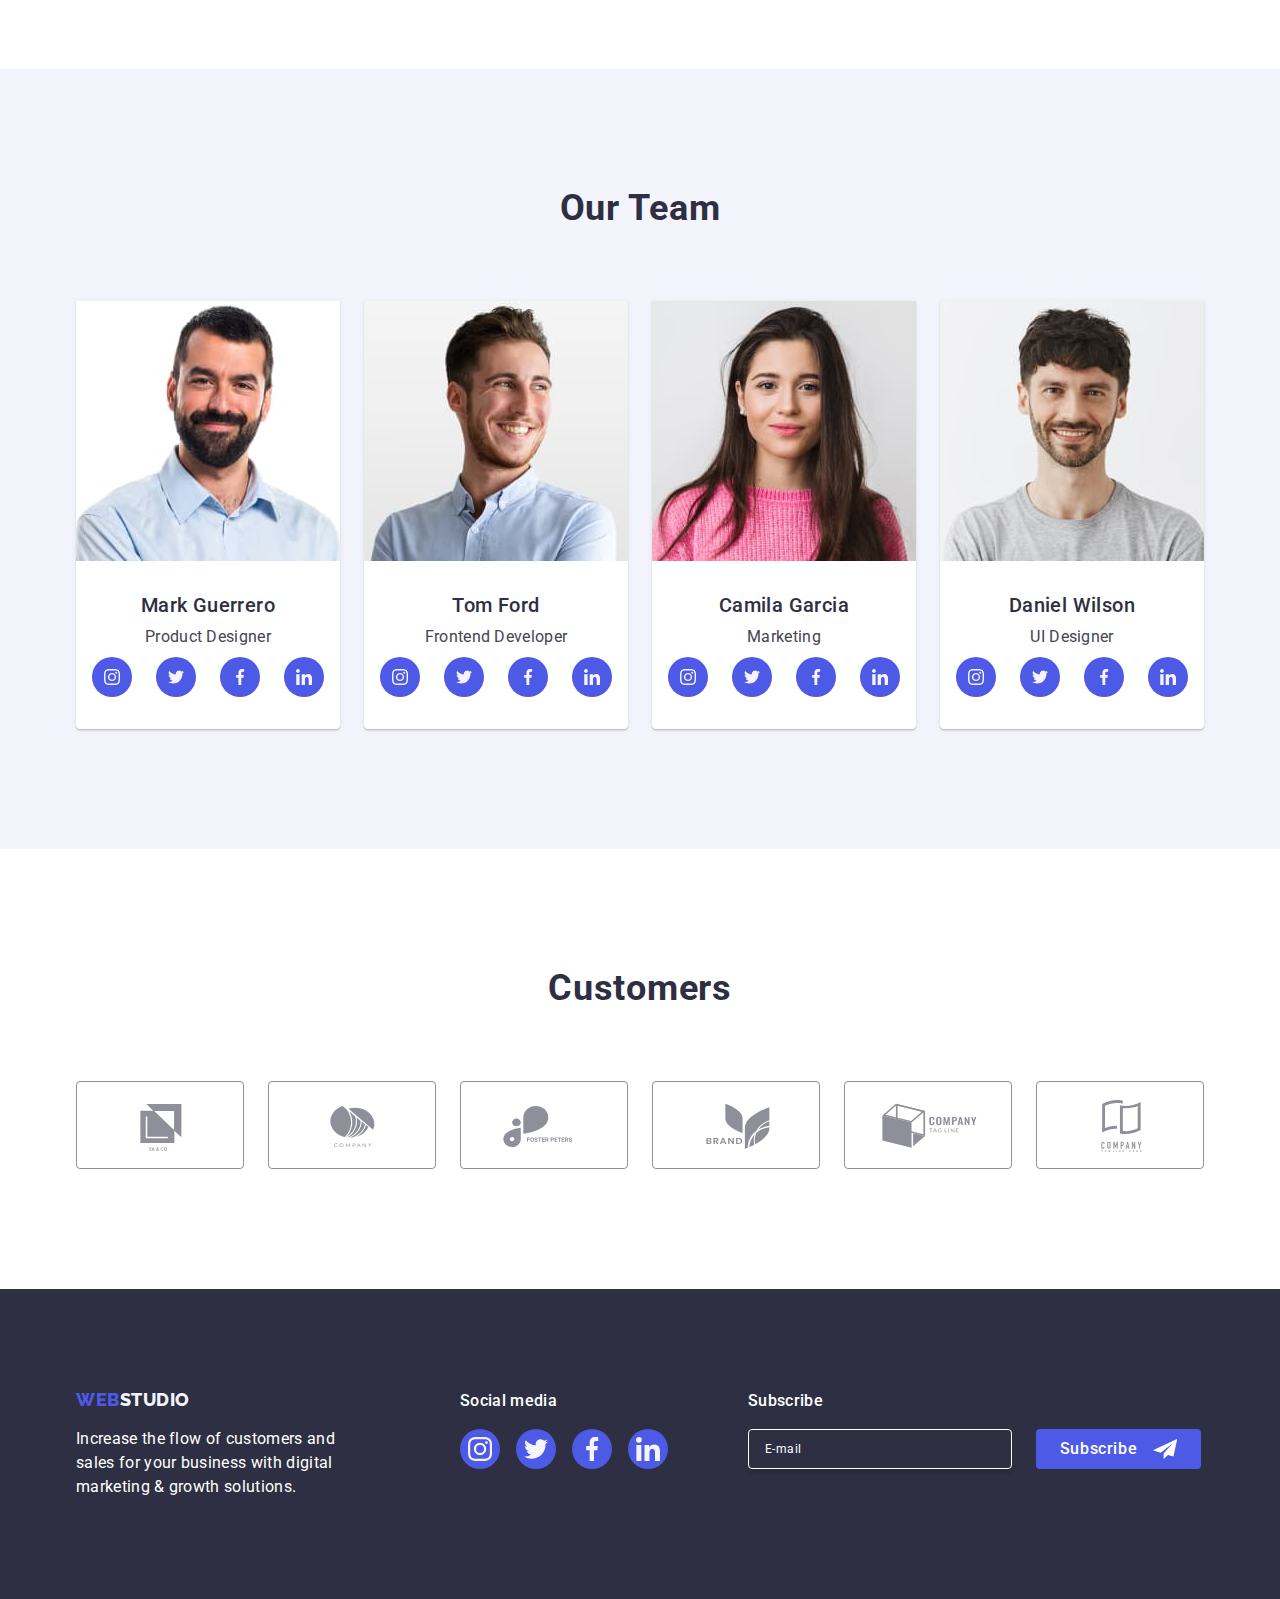
==== commit 67f46ba9: "hw5" ====
--- a/index.html
+++ b/index.html
@@ -433,12 +433,14 @@
         <div class="footer-form-subscribe">
           <p class="footer-podtitle">Subscribe</p>
           <form class="footer-form" name="subscribe_form">
+            <label class="form-label">
             <input
               class="footer-form-input"
               name="subscribe_email5"
               type="email"
               placeholder="E-mail"
             />
+            </label>
             <button class="button-footer" type="submit">
               Subscribe
               <svg class="footer-form-icon" width="24" height="24">
--- a/css/styles.css
+++ b/css/styles.css
@@ -622,45 +622,47 @@
   background-color: #4D5AE5;
   display: flex;
   color: #fff;
-  width: 165px;
+  min-width: 165px;
+  font-weight: 500;
   height: 40px;
   padding: 8px 8px;
     font-size: 16px;
     font-style: normal;
     letter-spacing: 0.64px;
-justify-content: center;
-    align-items: flex-end;
-    gap: 16px;
+    justify-content: center;
+    align-items: center;
+    
     border: none;
     border-radius: 4px;
- 
+    line-height: 1.5;
+    cursor: pointer;
 }
 .footer-social {
   margin-right: 80px;
 }
 .footer-form {
   display: flex;
+  gap: 24px;
 }
 .footer-form-input {
     width: 264px;
     height: 40px;
-    padding: 8px 16px;
-    margin-right: 24px;
-    color: #FFF;
-    outline: transparent;
+    border: 1px solid #ffffff;
     background-color: transparent;
+    font-size: 12px;
+    line-height: 1.5;
+    letter-spacing: 0.04em;
+    padding-left: 16px;
+    box-shadow: 0px 4px 4px 0px rgba(0, 0, 0, 0.15);
     border-radius: 4px;
-    border: 1px solid  #FFF;
-    box-shadow: 0px 4px 4px 0px rgba(0, 0, 0, 0.15);
-    font-size: 12px;
-    /* letter-spacing: 0,04em; */
+    color: #ffffff;  
 }
 .footer-form-input::placeholder {
-   color: #FFF;
+   color: #ffffff;
 }
 .footer-form-icon {
   fill: #FFFFFF;
-  
+  margin-left: 16px;
 }
 
 
